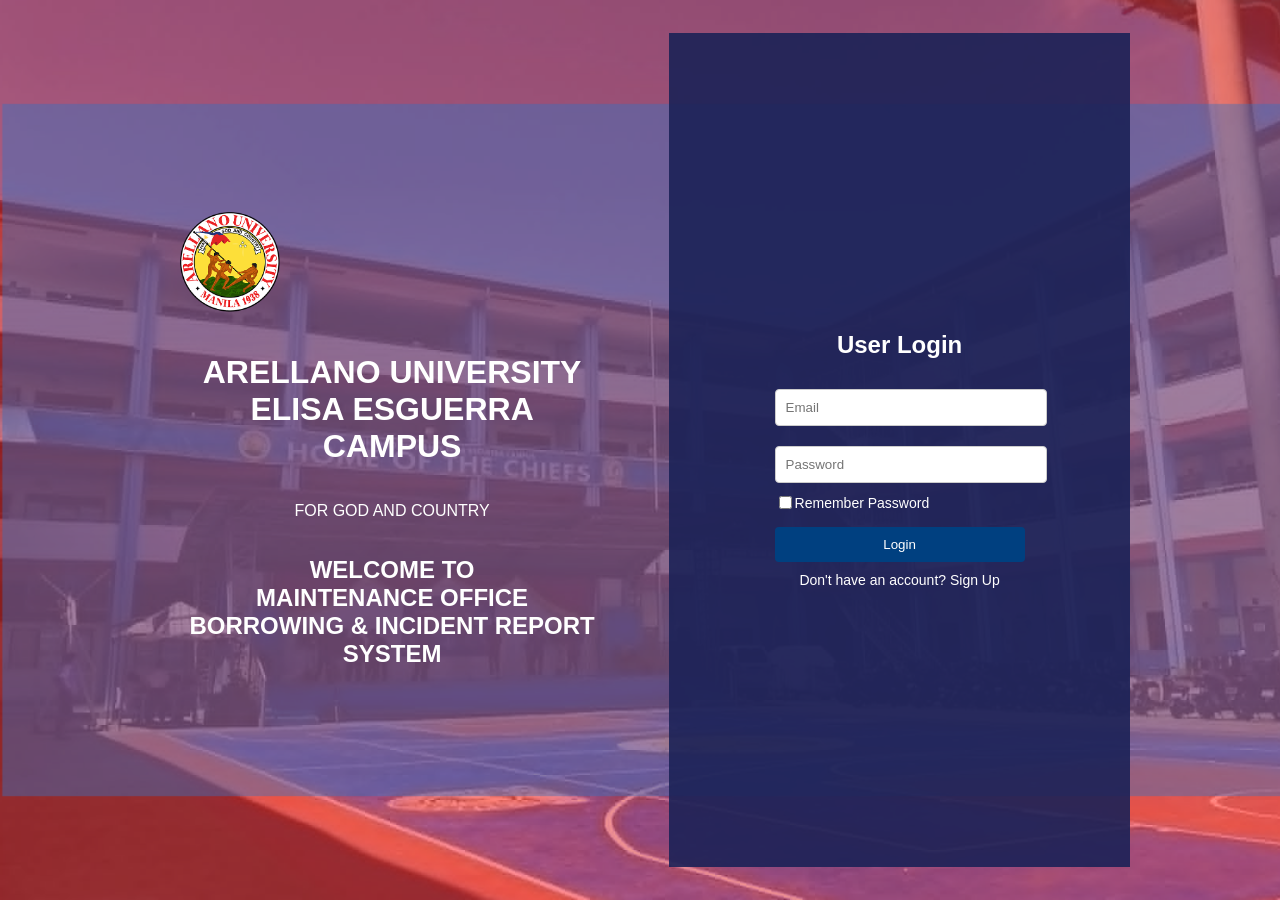
==== index.html @ eeb0135f "Add files via upload" ====
<!DOCTYPE html>
<html lang="en">
<head>
  <meta charset="UTF-8">
  <title>Maintenance Office Borrowing & Incident Report System</title>
  <link rel="stylesheet" href="style.css">
</head>
<body>
  <div class="left-panel">
    <img src="Arellano_University_logo.png" alt="University Logo" style="margin-left: 75px;">
    <h1>ARELLANO UNIVERSITY<br>ELISA ESGUERRA CAMPUS</h1>
    <p>FOR GOD AND COUNTRY</p>
    <h2>WELCOME TO<br>MAINTENANCE OFFICE<br>BORROWING & INCIDENT REPORT SYSTEM</h2>
  </div>
  <div class="right-panel">
    <div class="login-box">
      <h2>User Login</h2>
      
      <!-- Removed action attribute -->
      <form>
        <input type="email" placeholder="Email" required>
        <input type="password" placeholder="Password" required>
        <label>
          <input type="checkbox"> Remember Password
        </label>
        <button type="submit">Login</button>
        <a href="signup.html">Don't have an account? Sign Up</a>
      </form>
    </div>
  </div>

  <!-- Link your JS file -->
  <script src="signup-login.js"></script>
</body>
</html>
---- style.css ----
body {
    margin: 0;
    font-family: Arial, sans-serif;
    background: url('0.png') no-repeat center center fixed;
    background-size: cover;
    display: flex;
    height: 100vh;
  }
  
  .left-panel {
    width: 65%;
    padding: 65px;
    margin-left: 40px;
    display: flex;
    flex-direction: column;
    justify-content: center;
    text-align: center;
    color: white; /* All text inside left panel will be white */
  }
  
  .left-panel img {
    width: 100px;
    margin-bottom: 20px;
  }
  
  /* Shift text slightly to the right */
  .left-panel h1,
  .left-panel p,
  .left-panel h2 {
    margin-left: 75px;
  }
  
  .right-panel {
    width: 60%;
    background: rgba(27, 34, 87, 0.9);
    display: flex;
    align-items: center;
    margin-top: 33px;
    margin-bottom: 33px;
    margin-right: 150px;
    justify-content: center;
  }
  
  .login-box {
    width: 250px;
  }
  
  .login-box h2 {
    margin-bottom: 20px;
    text-align: center;
    color: white; /* Make login title white */
  }
  
  .login-box input[type="email"],
  .login-box input[type="password"] {
    width: 100%;
    padding: 10px;
    margin: 10px 0;
    border: 1px solid #ccc;
    border-radius: 4px;
  }
  
  .login-box label {
    display: flex;
    align-items: center;
    font-size: 14px;
    color: white; /* Label text white */
  }
  
  .login-box button {
    width: 100%;
    padding: 10px;
    background: #004080;
    color: #fff;
    border: none;
    border-radius: 4px;
    margin-top: 15px;
    cursor: pointer;
  }
  
  .login-box a {
    display: block;
    text-align: center;
    margin-top: 10px;
    font-size: 14px;
    color: #fff; /* Sign-up link white */
    text-decoration: none;
  }
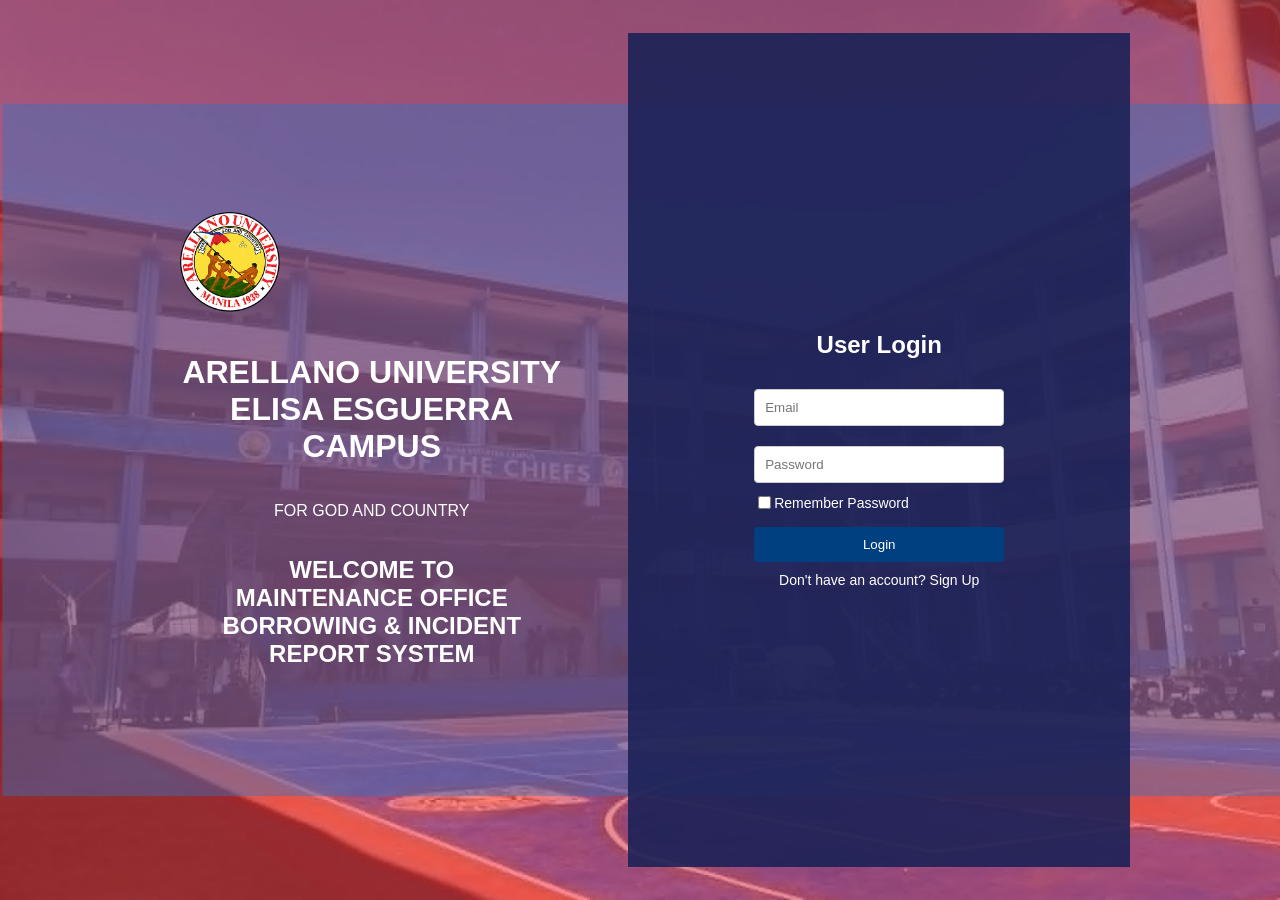
==== commit a647124b: "Add files via upload" ====
--- a/index.html
+++ b/index.html
@@ -1,7 +1,8 @@
 <!DOCTYPE html>
 <html lang="en">
 <head>
-  <meta charset="UTF-8">
+<meta charset="UTF-8">
+  <meta name="viewport" content="width=device-width, initial-scale=1.0">
   <title>Maintenance Office Borrowing & Incident Report System</title>
   <link rel="stylesheet" href="style.css">
 </head>
--- a/style.css
+++ b/style.css
@@ -85,4 +85,162 @@
     font-size: 14px;
     color: #fff; /* Sign-up link white */
     text-decoration: none;
-  }+  }
+
+  /* Responsive Design for Login Page */
+  @media (max-width: 768px) {
+    body {
+      height: auto;
+      min-height: 100vh;
+      flex-direction: column;
+    }
+
+    .left-panel {
+      width: 100%;
+      padding: 40px 20px;
+      margin-left: 0;
+    }
+
+    .left-panel h1,
+    .left-panel p,
+    .left-panel h2 {
+      margin-left: 0;
+      text-align: center;
+    }
+
+    .left-panel img {
+      width: 80px;
+      margin: 0 auto 20px;
+      display: block;
+    }
+
+    .right-panel {
+      width: 100%;
+      margin: 0;
+      padding: 20px;
+      box-sizing: border-box;
+    }
+
+    .login-box {
+      max-width: 90vw;
+      width: 100%;
+    }
+  }
+
+  @media (max-width: 480px) {
+    .left-panel {
+      padding: 30px 15px;
+    }
+
+    .right-panel {
+      padding: 15px 10px;
+    }
+
+    .login-box input {
+      font-size: 16px; /* Prevent zoom on iOS */
+    }
+  }
+
+/* Enhanced responsive for all devices */
+  * {
+    box-sizing: border-box;
+  }
+
+  @media (max-width: 1024px) {
+    .left-panel {
+      padding: 50px 30px;
+    }
+    .right-panel {
+      margin-right: 50px;
+    }
+  }
+
+  @media (max-width: 768px) {
+    body {
+      height: auto;
+      min-height: 100vh;
+      flex-direction: column;
+      padding: 10px;
+    }
+
+    .left-panel {
+      width: 100%;
+      padding: 30px 20px;
+      margin-left: 0;
+      margin-bottom: 20px;
+    }
+
+    .left-panel h1,
+    .left-panel p,
+    .left-panel h2 {
+      margin-left: 0;
+      text-align: center;
+      font-size: 1.1rem;
+    }
+
+    .left-panel img {
+      width: 70px;
+      margin: 0 auto 15px;
+      display: block;
+    }
+
+    .right-panel {
+      width: 100%;
+      margin: 0 !important;
+      padding: 30px 20px;
+      min-height: 400px;
+    }
+
+    .login-box {
+      max-width: 95vw;
+      width: 100%;
+      padding: 0 10px;
+    }
+
+    .login-box input,
+    .login-box button {
+      font-size: 16px; /* Touch-friendly, prevent zoom */
+      padding: 15px;
+    }
+  }
+
+  @media (max-width: 480px) {
+    body {
+      padding: 5px;
+    }
+
+    .left-panel {
+      padding: 20px 15px;
+      font-size: 0.95rem;
+    }
+
+    .right-panel {
+      padding: 25px 15px;
+    }
+
+    .login-box h2 {
+      font-size: 1.3rem;
+    }
+
+    .login-box label {
+      font-size: 15px;
+    }
+  }
+
+  @media (max-width: 320px) {
+    .left-panel h1 {
+      font-size: 1rem;
+      line-height: 1.3;
+    }
+    
+    .login-box button {
+      padding: 14px;
+    }
+  }
+
+  /* Global responsive images */
+  img {
+    max-width: 100%;
+    height: auto;
+    display: block;
+  }
